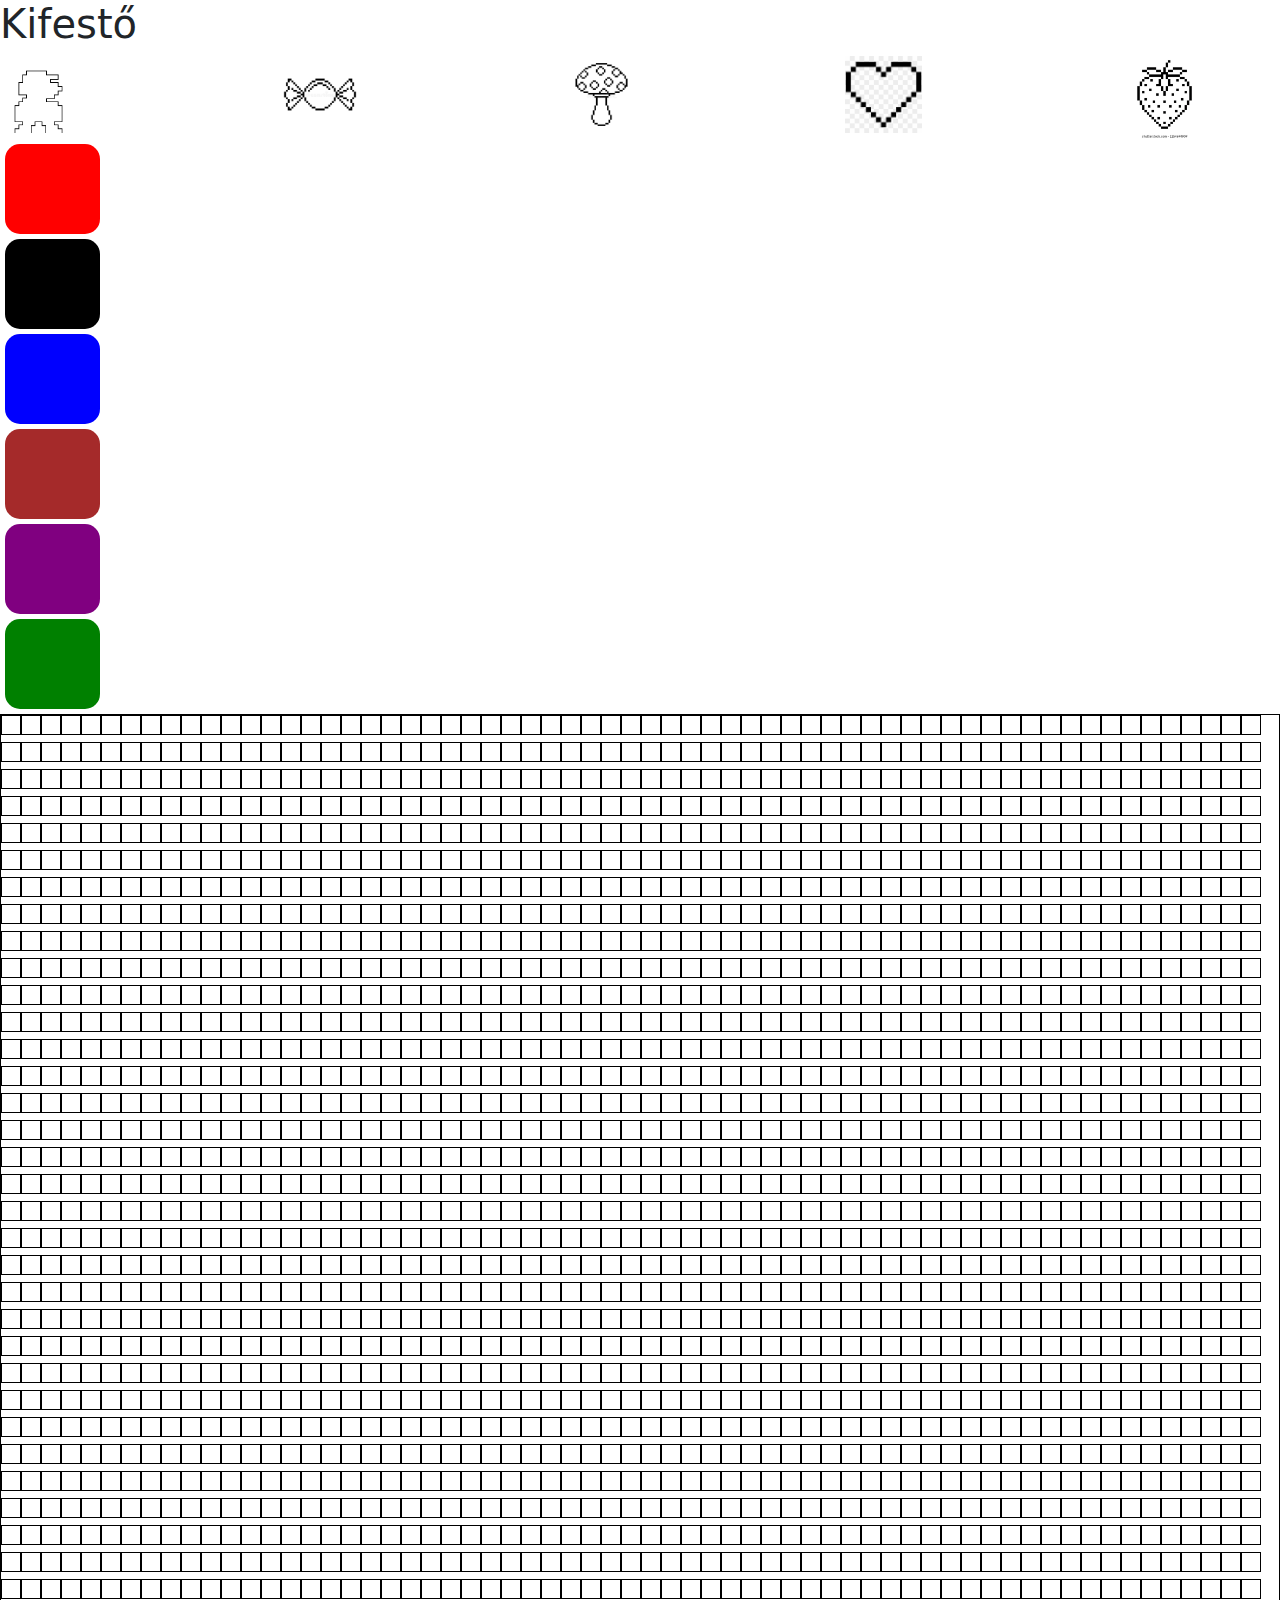
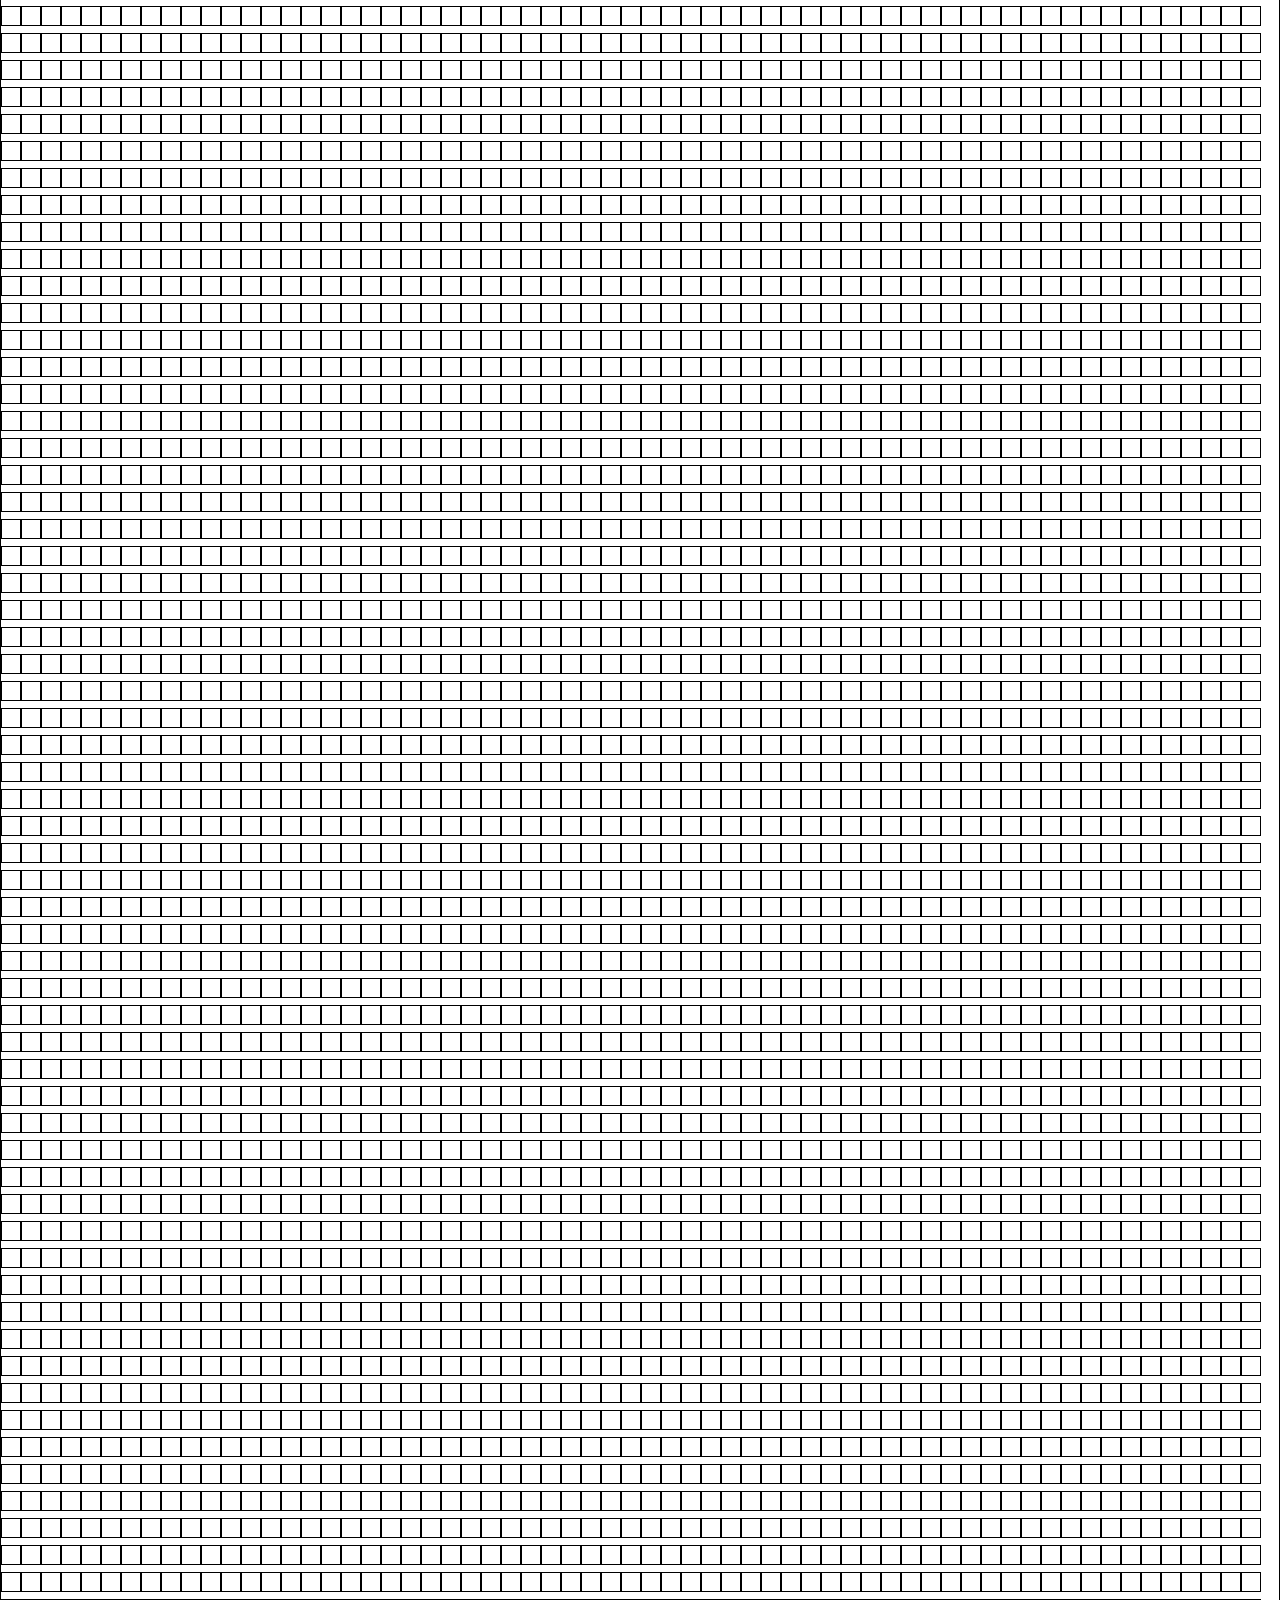
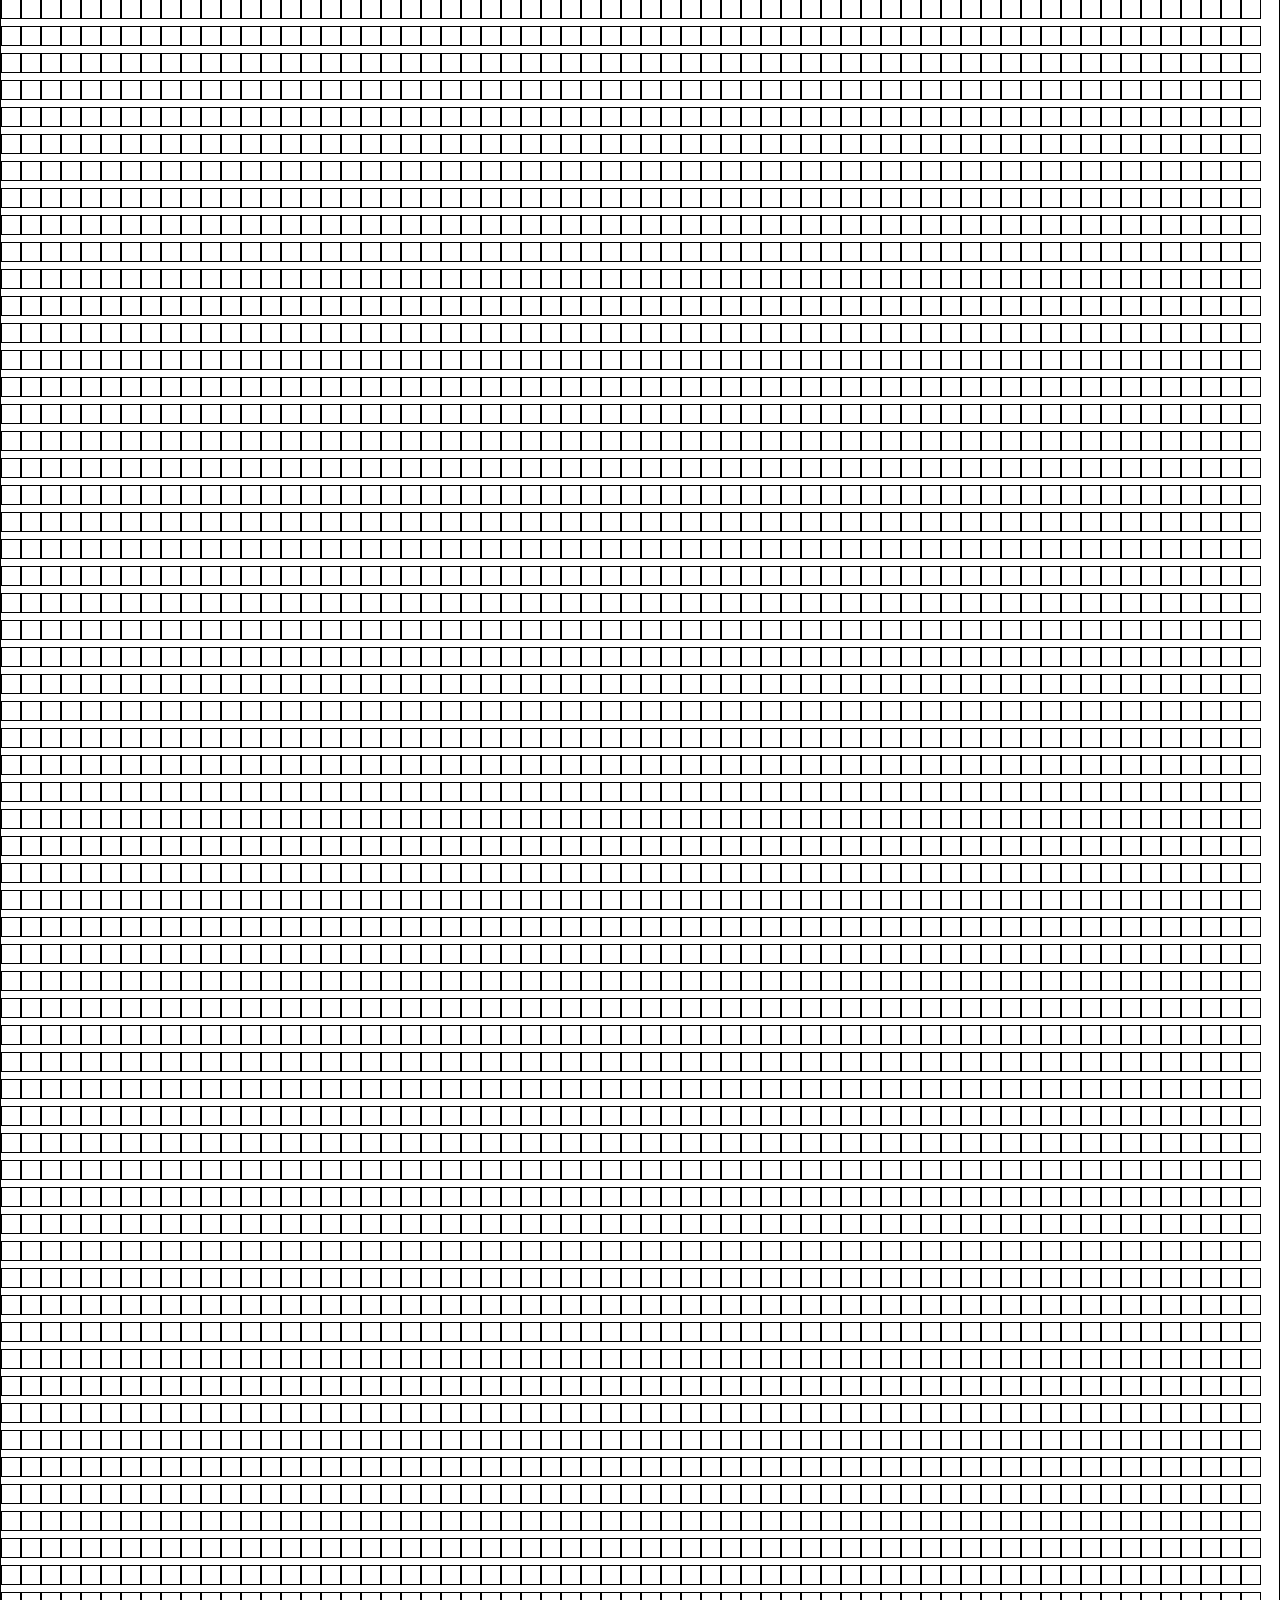
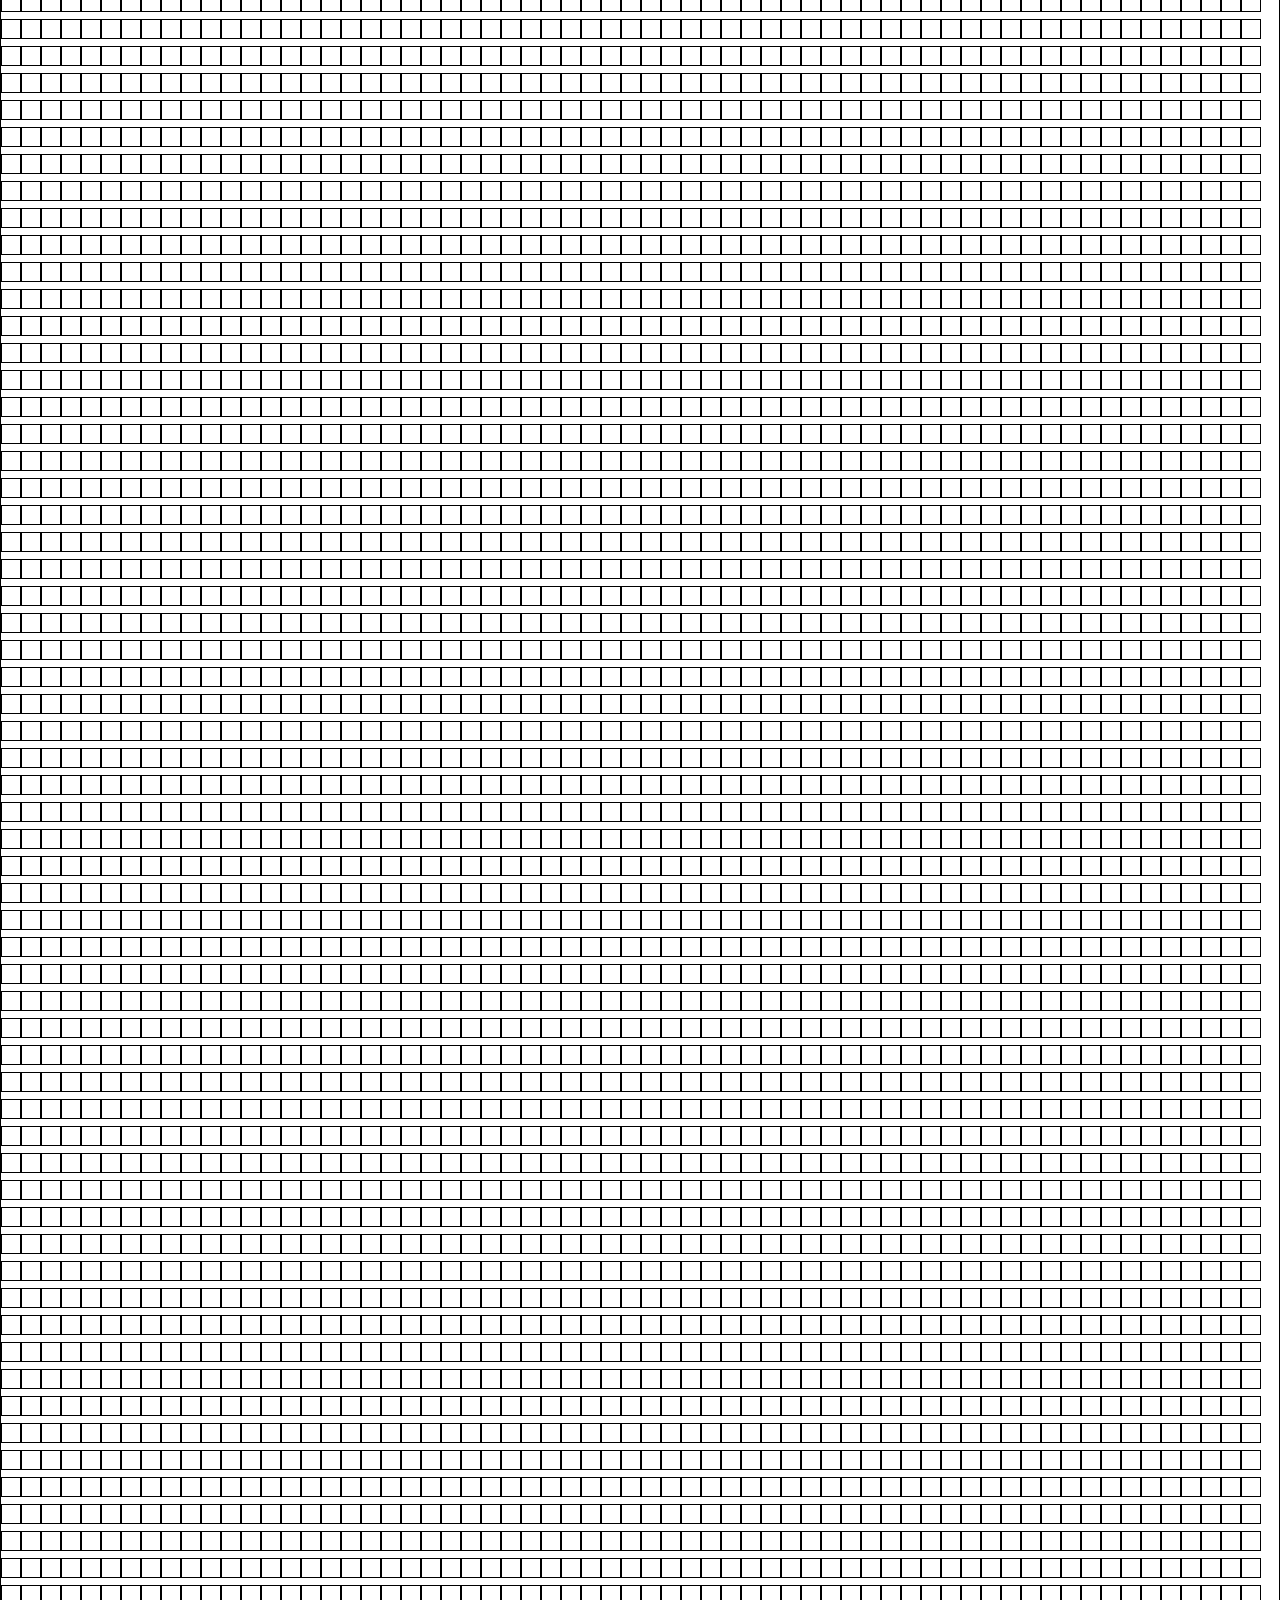
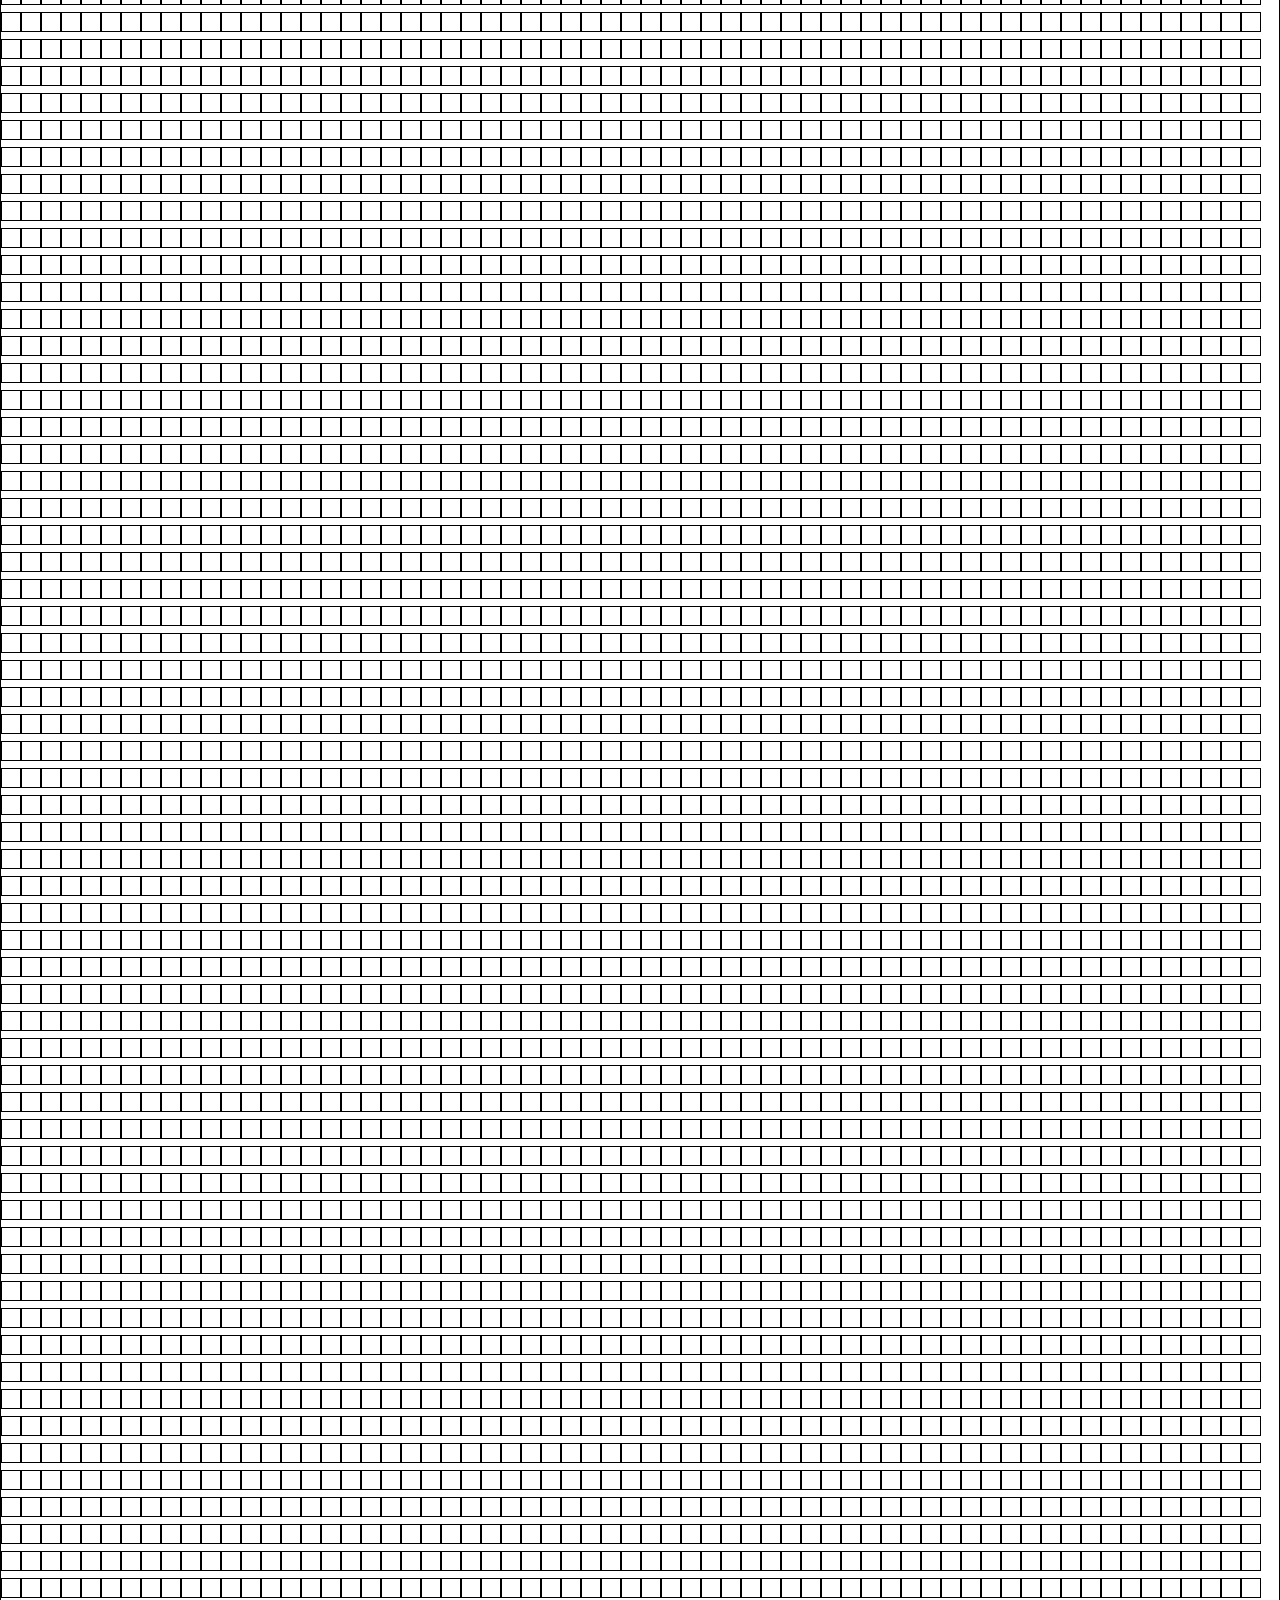
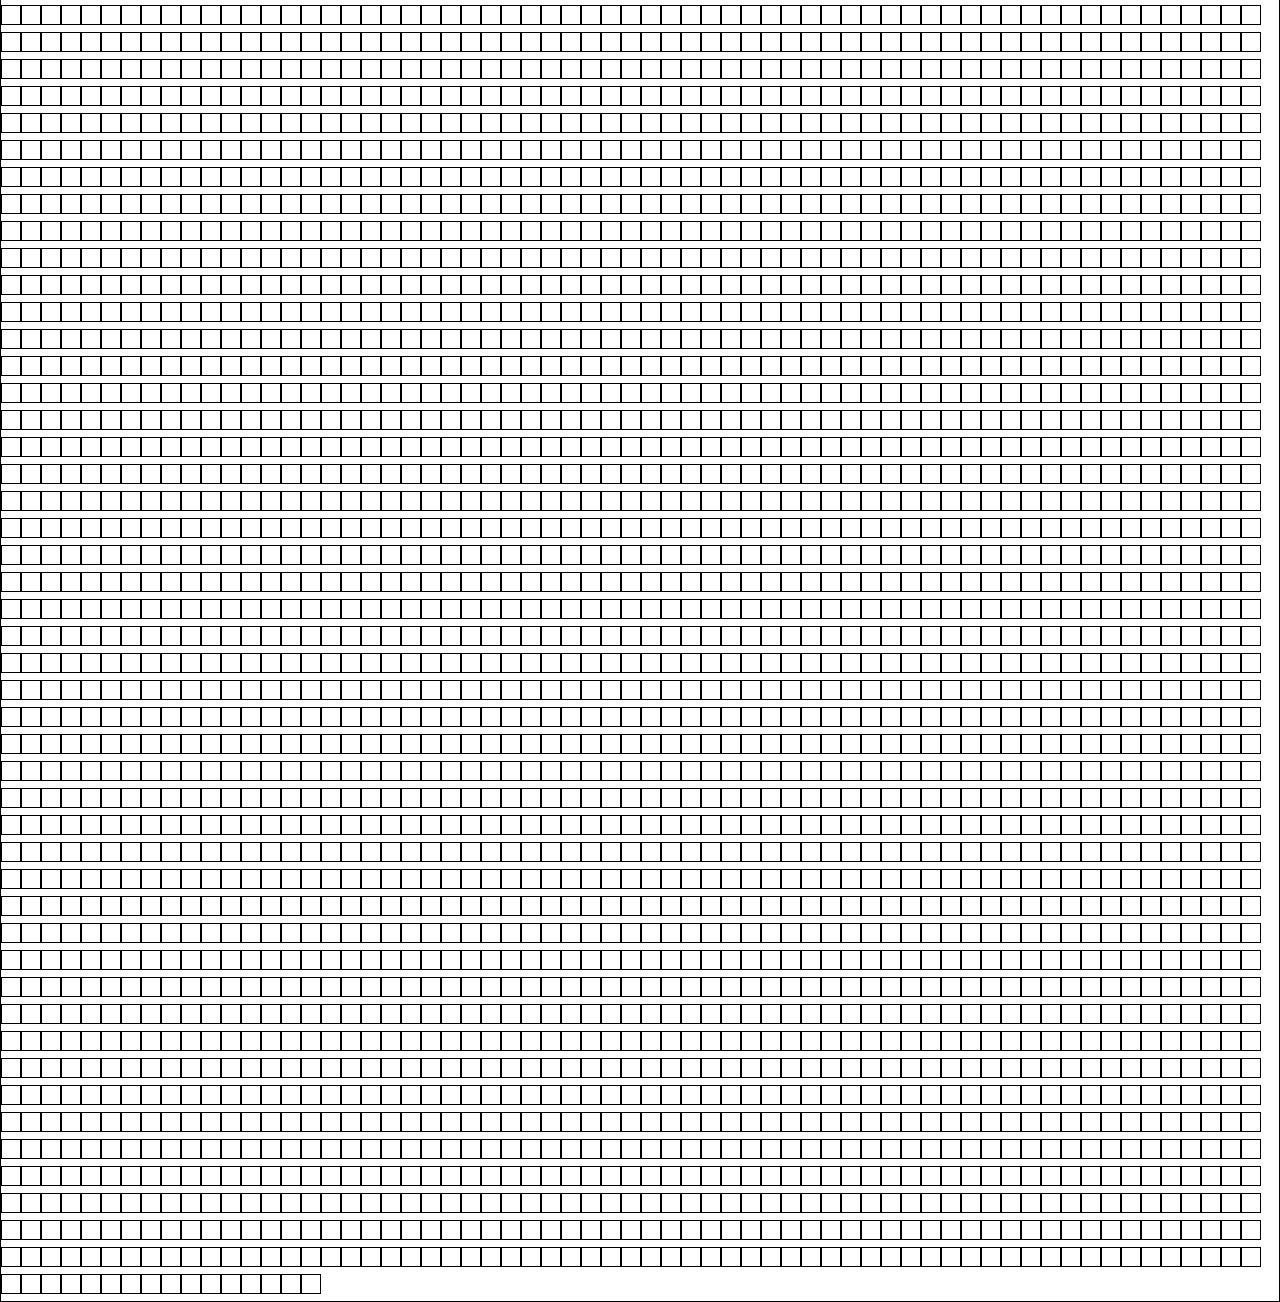
==== index.html @ 81e8b92d "RacsSzerkezet haladas / gap allitasa" ====
<!DOCTYPE html>
<html lang="hu">
  <head>
    <meta charset="UTF-8" />
    <meta http-equiv="X-UA-Compatible" content="IE=edge" />
    <meta name="viewport" content="width=device-width, initial-scale=1.0" />
    <title>KIfesto_szinek</title>
    <script src="https://ajax.googleapis.com/ajax/libs/jquery/3.6.4/jquery.min.js"></script>
    <link href="https://cdn.jsdelivr.net/npm/bootstrap@5.2.3/dist/css/bootstrap.min.css" rel="stylesheet">
    <script src="https://cdn.jsdelivr.net/npm/bootstrap@5.2.3/dist/js/bootstrap.bundle.min.js"></script>
    <script src="SzínPaletta.js" type="module"></script>

    <link rel="stylesheet" href="style.css" />
  </head>

  <body>
    <main>
      <h1>Kifestő</h1>
 
      <div class="kepek">
        <div class="kep"><img src="kepek/1.jpg" alt="" /></div>
        <div class="kep"><img src="kepek/2.jpg" alt="" /></div>
        <div class="kep"><img src="kepek/3.jpg" alt="" /></div>
        <div class="kep"><img src="kepek/4.jpg" alt="" /></div>
        <div class="kep"><img src="kepek/5.jpg" alt="" /></div>
      </div>
      <aside class="tarolo"></aside>
      <div id="canvas" class="canvas"></div>
    </main>
  </body>
</html>
---- style.css ----
.szin{
    width: 95px;
    height: 90px;
    margin: 5px;
    border-radius: 15px;
}

.kepek{
    margin: auto;
    gap: 10%;
    display: grid;
    grid-template-columns: repeat(5, auto);
}

.kep img{
    width: 50%;
    
}

.canvas {
    border: 1px solid #000;
  }

.square {
    width: 20px;
    height: 20px;
    display: inline-block;
    border: 1px solid #000;
  }


  .color-picker {
    display: inline-block;
    width: 20px;
    height: 20px;
    cursor: pointer;
    margin-right: 5px;
  }
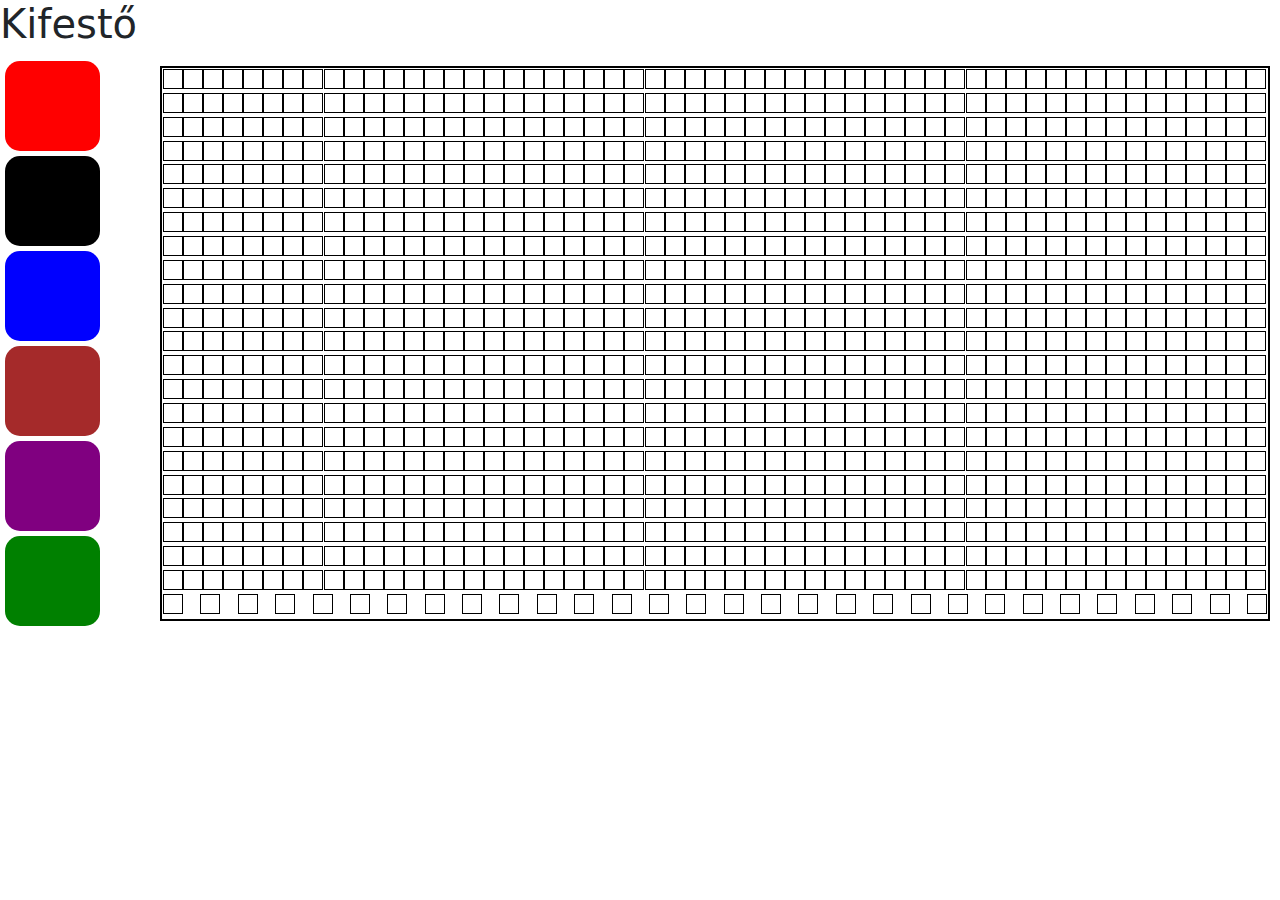
==== commit 4c8e803a: "modosított" ====
--- a/index.html
+++ b/index.html
@@ -15,17 +15,18 @@
 
   <body>
     <main>
-      <h1>Kifestő</h1>
- 
-      <div class="kepek">
+      <div class="kepek" style="display: none;">
         <div class="kep"><img src="kepek/1.jpg" alt="" /></div>
         <div class="kep"><img src="kepek/2.jpg" alt="" /></div>
         <div class="kep"><img src="kepek/3.jpg" alt="" /></div>
         <div class="kep"><img src="kepek/4.jpg" alt="" /></div>
         <div class="kep"><img src="kepek/5.jpg" alt="" /></div>
       </div>
+      <header>
+        <h1>Kifestő</h1>
+      </header>
+      <article class="kockak"></article>
       <aside class="tarolo"></aside>
-      <div id="canvas" class="canvas"></div>
     </main>
   </body>
 </html>
--- a/style.css
+++ b/style.css
@@ -1,8 +1,42 @@
+*{
+  box-sizing: border-box;
+}
+main{
+  display: grid;
+  grid-template-areas: 
+        "h h"
+        "as a";
+  grid-template-columns: 150px auto;
+}
+article{
+  grid-area: a;
+  border: 2px solid black;
+  margin: 10px;
+  padding: 1px;
+  display: flex;
+  flex-direction: row;
+  flex-wrap: wrap;
+  justify-content: space-between;
+}
+header{
+  grid-area: h;
+}
+aside{
+  grid-area: as;
+}
+.kocka {
+  width: 20px;
+    height: 20px;
+    display: inline-block;
+    border: 1px solid #000;
+    cursor: pointer;
+}
 .szin{
     width: 95px;
     height: 90px;
     margin: 5px;
     border-radius: 15px;
+    cursor: pointer;
 }
 
 .kepek{
@@ -14,25 +48,5 @@
 
 .kep img{
     width: 50%;
-    
 }
 
-.canvas {
-    border: 1px solid #000;
-  }
-
-.square {
-    width: 20px;
-    height: 20px;
-    display: inline-block;
-    border: 1px solid #000;
-  }
-
-
-  .color-picker {
-    display: inline-block;
-    width: 20px;
-    height: 20px;
-    cursor: pointer;
-    margin-right: 5px;
-  }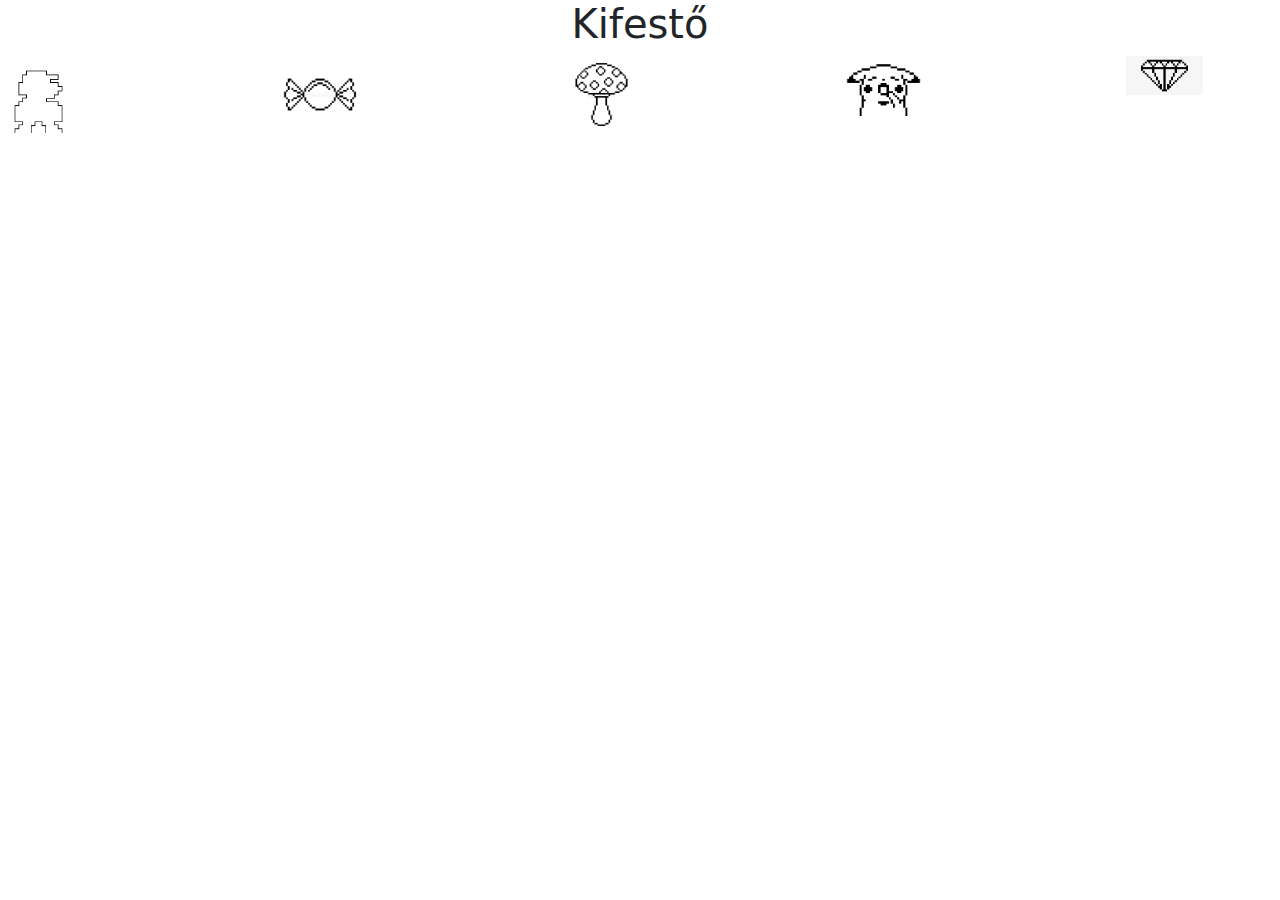
==== commit 3ee18c21: "kepKivalasztas" ====
--- a/index.html
+++ b/index.html
@@ -9,24 +9,19 @@
     <link href="https://cdn.jsdelivr.net/npm/bootstrap@5.2.3/dist/css/bootstrap.min.css" rel="stylesheet">
     <script src="https://cdn.jsdelivr.net/npm/bootstrap@5.2.3/dist/js/bootstrap.bundle.min.js"></script>
     <script src="SzínPaletta.js" type="module"></script>
-
     <link rel="stylesheet" href="style.css" />
   </head>
 
   <body>
     <main>
-      <div class="kepek" style="display: none;">
-        <div class="kep"><img src="kepek/1.jpg" alt="" /></div>
-        <div class="kep"><img src="kepek/2.jpg" alt="" /></div>
-        <div class="kep"><img src="kepek/3.jpg" alt="" /></div>
-        <div class="kep"><img src="kepek/4.jpg" alt="" /></div>
-        <div class="kep"><img src="kepek/5.jpg" alt="" /></div>
-      </div>
       <header>
         <h1>Kifestő</h1>
+        <div class="kepek">
+          
+        </div>
       </header>
-      <article class="kockak"></article>
-      <aside class="tarolo"></aside>
+      <article class="kockak" style="display: none"></article>
+      <aside class="tarolo" style="display: none"></aside>
     </main>
   </body>
 </html>
--- a/style.css
+++ b/style.css
@@ -20,6 +20,9 @@
 }
 header{
   grid-area: h;
+}
+header h1{
+  text-align: center;
 }
 aside{
   grid-area: as;
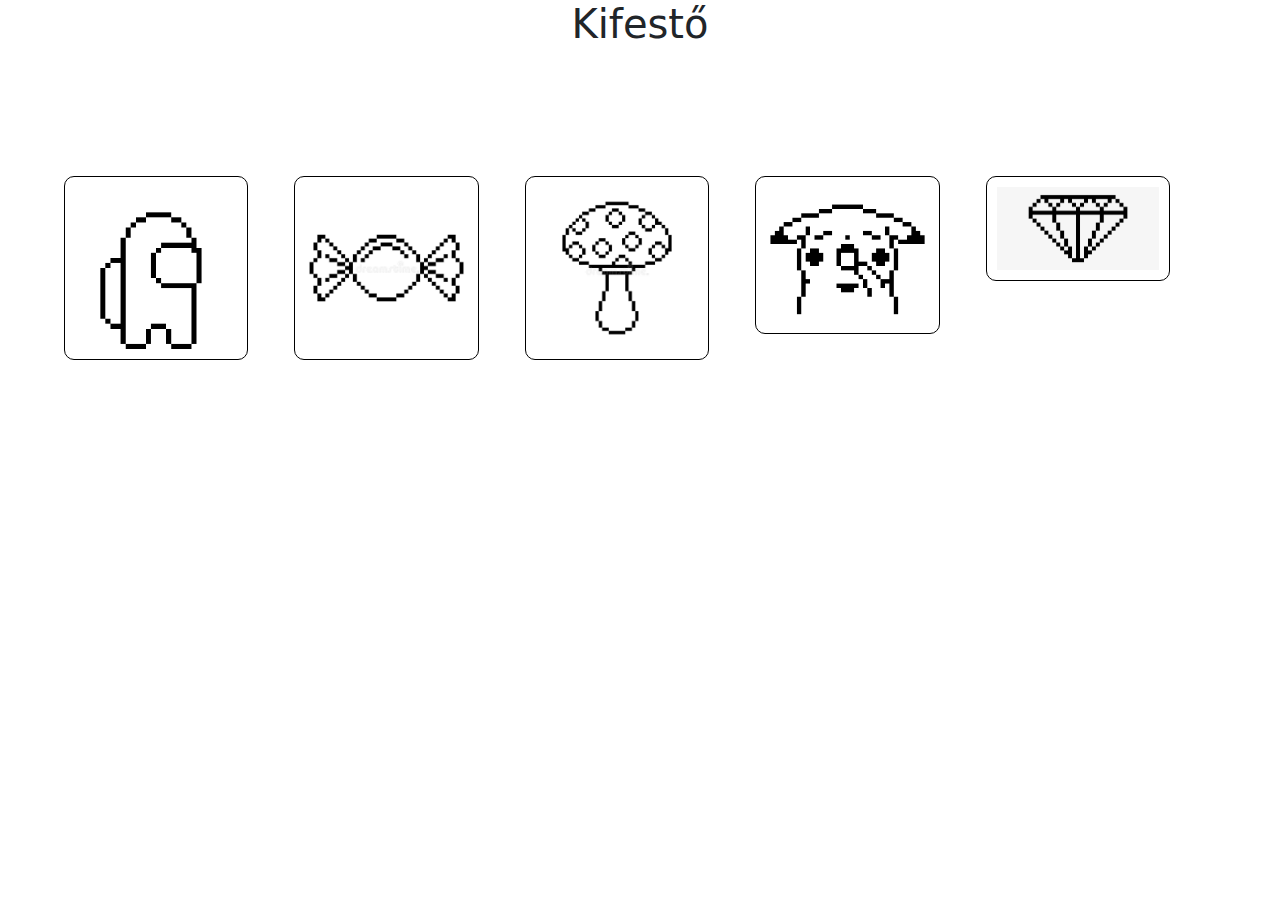
==== commit 1185f43f: "Merge branch 'main' of https://github.com/Kifesto/Kifesto" ====
--- a/index.html
+++ b/index.html
@@ -1,27 +1,31 @@
 <!DOCTYPE html>
 <html lang="hu">
-  <head>
-    <meta charset="UTF-8" />
-    <meta http-equiv="X-UA-Compatible" content="IE=edge" />
-    <meta name="viewport" content="width=device-width, initial-scale=1.0" />
-    <title>KIfesto_szinek</title>
-    <script src="https://ajax.googleapis.com/ajax/libs/jquery/3.6.4/jquery.min.js"></script>
-    <link href="https://cdn.jsdelivr.net/npm/bootstrap@5.2.3/dist/css/bootstrap.min.css" rel="stylesheet">
-    <script src="https://cdn.jsdelivr.net/npm/bootstrap@5.2.3/dist/js/bootstrap.bundle.min.js"></script>
-    <script src="SzínPaletta.js" type="module"></script>
-    <link rel="stylesheet" href="style.css" />
-  </head>
 
-  <body>
-    <main>
-      <header>
-        <h1>Kifestő</h1>
-        <div class="kepek">
-          
-        </div>
-      </header>
-      <article class="kockak" style="display: none"></article>
-      <aside class="tarolo" style="display: none"></aside>
-    </main>
-  </body>
-</html>
+<head>
+  <meta charset="UTF-8" />
+  <meta http-equiv="X-UA-Compatible" content="IE=edge" />
+  <meta name="viewport" content="width=device-width, initial-scale=1.0" />
+  <title>KIfesto_szinek</title>
+  <script src="https://ajax.googleapis.com/ajax/libs/jquery/3.6.4/jquery.min.js"></script>
+  <link href="https://cdn.jsdelivr.net/npm/bootstrap@5.2.3/dist/css/bootstrap.min.css" rel="stylesheet">
+  <script src="https://cdn.jsdelivr.net/npm/bootstrap@5.2.3/dist/js/bootstrap.bundle.min.js"></script>
+  <script src="SzínPaletta.js" type="module"></script>
+  <link rel="stylesheet" href="style.css" />
+</head>
+
+<body>
+  <main>
+    <header>
+      <h1>Kifestő</h1>
+      <div class="kepek">
+
+      </div>
+    </header>
+    <article class="kockak" style="display: none">
+      <div class="doboz"></div>
+    </article>
+    <aside class="tarolo" style="display: none"></aside>
+  </main>
+</body>
+
+</html>--- a/style.css
+++ b/style.css
@@ -1,55 +1,106 @@
-*{
+* {
   box-sizing: border-box;
 }
-main{
+
+main {
   display: grid;
-  grid-template-areas: 
-        "h h"
-        "as a";
+  grid-template-areas:
+    "h h"
+    "as a";
   grid-template-columns: 150px auto;
 }
-article{
+
+article {
+  display: grid;
   grid-area: a;
-  border: 2px solid black;
-  margin: 10px;
+  grid-template-columns: repeat(80, 10px);
+  grid-template-rows: repeat(60, 10px);
   padding: 1px;
-  display: flex;
-  flex-direction: row;
-  flex-wrap: wrap;
-  justify-content: space-between;
+  margin: auto;
+  position: relative;
 }
-header{
+
+header {
   grid-area: h;
 }
-header h1{
+
+header h1 {
   text-align: center;
 }
-aside{
+
+aside {
   grid-area: as;
-}
-.kocka {
-  width: 20px;
-    height: 20px;
-    display: inline-block;
-    border: 1px solid #000;
-    cursor: pointer;
-}
-.szin{
-    width: 95px;
-    height: 90px;
-    margin: 5px;
-    border-radius: 15px;
-    cursor: pointer;
+  display: grid;
+  grid-template-columns: 80px 80px;
+  grid-template-rows: repeat(5, 75px);
 }
 
-.kepek{
-    margin: auto;
-    gap: 10%;
-    display: grid;
-    grid-template-columns: repeat(5, auto);
+.kocka {
+  width: 10px;
+  height: 10px;
+  display: inline-block;
+  border: 1px solid rgba(90, 89, 89, 0.425);
+  cursor: pointer;
+  margin: 0;
 }
 
-.kep img{
-    width: 50%;
+.szin {
+  width: 75px;
+  height: 70px;
+  margin: 5px;
+  border-radius: 15px;
+  cursor: pointer;
+  border: 1px solid gray;
+  border-radius: 10px;
 }
 
+.kepek {
+  margin: auto;
+  margin-top: 10%;
+  display: grid;
+  gap: 0;
+  grid-template-columns: repeat(5, auto);
+  padding-left: 5%;
+  padding-right: 5%;
+}
+
+.kep img {
+  width: 80%;
+  padding: 10px;
+  border: 1.5px solid black;
+  border-radius: 10px;
+  cursor: pointer;
+  transition: width 1s;
+}
+
+.kep img:hover {
+  width: 150px;
+}
+
+.kivalasztottKep>img {
+  width: 600px;
+  position: absolute;
+  top: 75%;
+  left: 55%;
+  transform: translate(-50%, -50%);
+  z-index: -1;
+  background-color: transparent;
+}
+
+.doboz {
+  padding: 10px;
+  position: absolute;
+  top: -27%;
+  left: 90%;
+  width: 30%;
+}
+
+.kszin {
+  text-align: center;
+  padding: 10px;
+  border: 1px solid black;
+  border-radius: 121px;
+  margin-left: 8px;
+  font-size: 6px;
+  padding-bottom: 4px;
+}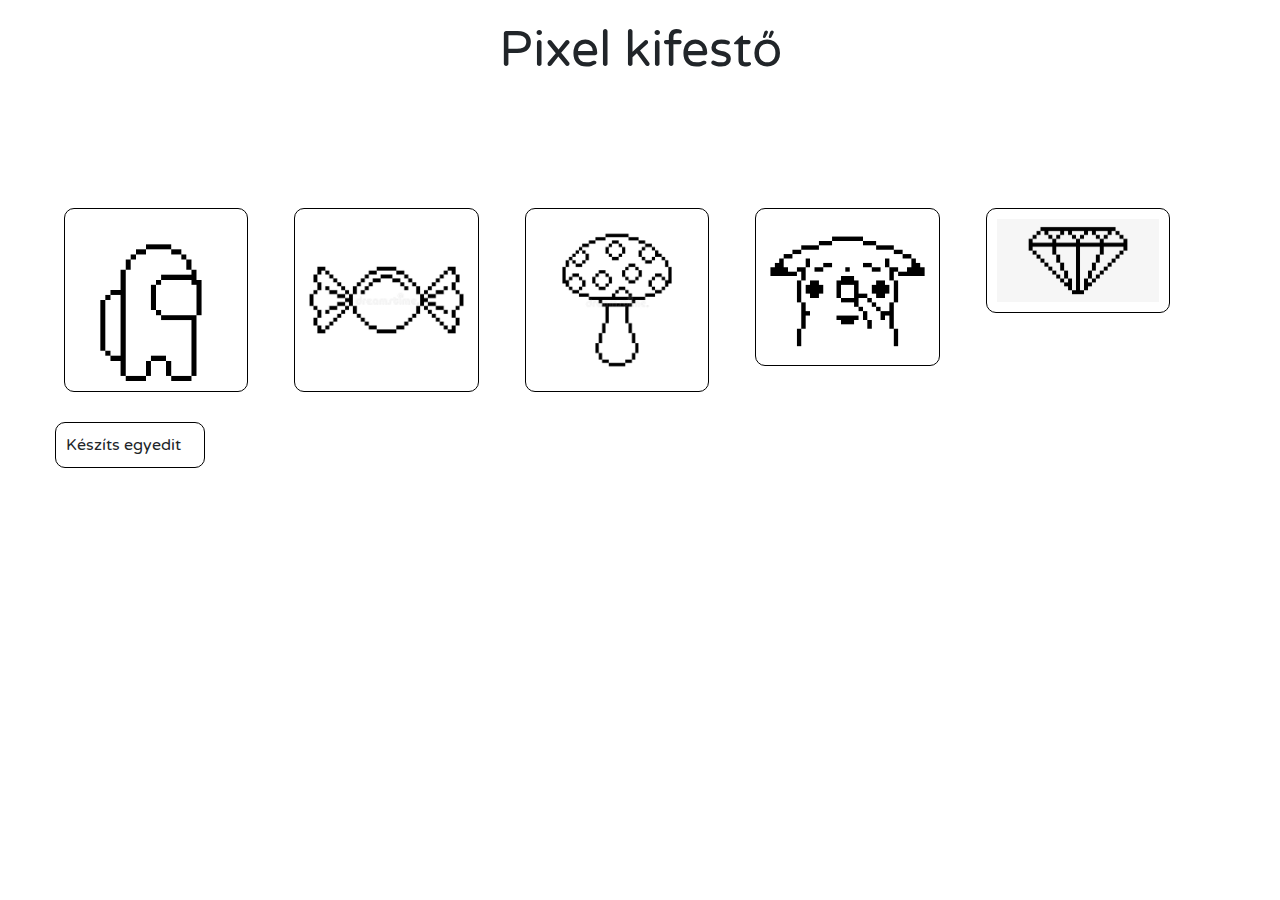
==== commit 8e42013f: "Add files via upload" ====
--- a/index.html
+++ b/index.html
@@ -1,31 +1,44 @@
-<!DOCTYPE html>
-<html lang="hu">
-
-<head>
-  <meta charset="UTF-8" />
-  <meta http-equiv="X-UA-Compatible" content="IE=edge" />
-  <meta name="viewport" content="width=device-width, initial-scale=1.0" />
-  <title>KIfesto_szinek</title>
-  <script src="https://ajax.googleapis.com/ajax/libs/jquery/3.6.4/jquery.min.js"></script>
-  <link href="https://cdn.jsdelivr.net/npm/bootstrap@5.2.3/dist/css/bootstrap.min.css" rel="stylesheet">
-  <script src="https://cdn.jsdelivr.net/npm/bootstrap@5.2.3/dist/js/bootstrap.bundle.min.js"></script>
-  <script src="SzínPaletta.js" type="module"></script>
-  <link rel="stylesheet" href="style.css" />
-</head>
-
-<body>
-  <main>
-    <header>
-      <h1>Kifestő</h1>
-      <div class="kepek">
-
-      </div>
-    </header>
-    <article class="kockak" style="display: none">
-      <div class="doboz"></div>
-    </article>
-    <aside class="tarolo" style="display: none"></aside>
-  </main>
-</body>
-
-</html>+<!DOCTYPE html>
+<html lang="hu">
+  <head>
+    <meta charset="UTF-8" />
+    <meta http-equiv="X-UA-Compatible" content="IE=edge" />
+    <meta name="viewport" content="width=device-width, initial-scale=1.0" />
+    <title>KIfesto_szinek</title>
+    <script src="https://ajax.googleapis.com/ajax/libs/jquery/3.6.4/jquery.min.js"></script>
+    <link
+      href="https://cdn.jsdelivr.net/npm/bootstrap@5.2.3/dist/css/bootstrap.min.css"
+      rel="stylesheet"
+    />
+    <script src="https://cdn.jsdelivr.net/npm/bootstrap@5.2.3/dist/js/bootstrap.bundle.min.js"></script>
+    <script src="SzínPaletta.js" type="module"></script>
+    <link rel="preconnect" href="https://fonts.googleapis.com" />
+    <link rel="preconnect" href="https://fonts.gstatic.com" crossorigin />
+    <link
+      href="https://fonts.googleapis.com/css2?family=Varela+Round&display=swap"
+      rel="stylesheet"
+    />
+    <link rel="stylesheet" href="style.css" />
+  </head>
+
+  <body>
+    <main>
+      <header>
+        <h1>Pixel kifestő</h1>
+        <div class="kepek"></div>
+        
+      </header>
+      <article class="kockak" style="display: none">
+        <div class="doboz"></div>
+      </article>
+      <aside class="tarolo" style="display: none">
+        <a href="index.html"><div class="szin"><p>➜</p></div></a>
+        <div></div>
+      </aside>
+      <div class="egyedi"><p>Készíts egyedit</p></div>
+      <footer class="ft" style="display: none">
+        Készítette: Fűrész Bence - Evinger Bónó - Béldy Ádám
+      </footer>
+    </main>
+  </body>
+</html>
--- a/style.css
+++ b/style.css
@@ -1,106 +1,159 @@
-* {
-  box-sizing: border-box;
-}
-
-main {
-  display: grid;
-  grid-template-areas:
-    "h h"
-    "as a";
-  grid-template-columns: 150px auto;
-}
-
-article {
-  display: grid;
-  grid-area: a;
-  grid-template-columns: repeat(80, 10px);
-  grid-template-rows: repeat(60, 10px);
-  padding: 1px;
-  margin: auto;
-  position: relative;
-}
-
-header {
-  grid-area: h;
-}
-
-header h1 {
-  text-align: center;
-}
-
-aside {
-  grid-area: as;
-  display: grid;
-  grid-template-columns: 80px 80px;
-  grid-template-rows: repeat(5, 75px);
-}
-
-.kocka {
-  width: 10px;
-  height: 10px;
-  display: inline-block;
-  border: 1px solid rgba(90, 89, 89, 0.425);
-  cursor: pointer;
-  margin: 0;
-}
-
-.szin {
-  width: 75px;
-  height: 70px;
-  margin: 5px;
-  border-radius: 15px;
-  cursor: pointer;
-  border: 1px solid gray;
-  border-radius: 10px;
-}
-
-.kepek {
-  margin: auto;
-  margin-top: 10%;
-  display: grid;
-  gap: 0;
-  grid-template-columns: repeat(5, auto);
-  padding-left: 5%;
-  padding-right: 5%;
-}
-
-.kep img {
-  width: 80%;
-  padding: 10px;
-  border: 1.5px solid black;
-  border-radius: 10px;
-  cursor: pointer;
-  transition: width 1s;
-}
-
-.kep img:hover {
-  width: 150px;
-}
-
-.kivalasztottKep>img {
-  width: 600px;
-  position: absolute;
-  top: 75%;
-  left: 55%;
-  transform: translate(-50%, -50%);
-  z-index: -1;
-  background-color: transparent;
-}
-
-.doboz {
-  padding: 10px;
-  position: absolute;
-  top: -27%;
-  left: 90%;
-  width: 30%;
-}
-
-.kszin {
-  text-align: center;
-  padding: 10px;
-  border: 1px solid black;
-  border-radius: 121px;
-  margin-left: 8px;
-  font-size: 6px;
-  padding-bottom: 4px;
-}+* {
+  box-sizing: border-box;
+}
+body {
+  font-family: "Varela Round", sans-serif;
+}
+main {
+  display: grid;
+  grid-template-areas:
+    "h h"
+    "as a"
+    "f f";
+  grid-template-columns: 150px auto;
+}
+
+article {
+  display: grid;
+  grid-area: a;
+  grid-template-columns: repeat(80, 10px);
+  grid-template-rows: repeat(60, 10px);
+  padding: 1px;
+  margin: auto;
+  position: relative;
+}
+
+header {
+  grid-area: h;
+}
+footer {
+  grid-area: f;
+  text-align: center;
+  background-color: #842029;
+  color: white;
+  margin-top: 100px;
+  padding: 1px;
+}
+header h1 {
+  text-align: center;
+}
+
+aside {
+  grid-area: as;
+  display: grid;
+  grid-template-columns: 80px 80px;
+  grid-template-rows: repeat(6, 75px);
+}
+
+.kocka {
+  width: 10px;
+  height: 10px;
+  display: inline-block;
+  border: 1px solid rgba(90, 89, 89, 0.425);
+  cursor: pointer;
+  margin: 0;
+}
+
+.szin {
+  width: 75px;
+  height: 70px;
+  margin: 5px;
+  border-radius: 15px;
+  cursor: pointer;
+  border: 1px solid gray;
+  border-radius: 10px;
+}
+
+.kepek {
+  margin: auto;
+  margin-top: 10%;
+  display: grid;
+  gap: 0;
+  grid-template-columns: repeat(5, auto);
+  padding-left: 5%;
+  padding-right: 5%;
+}
+
+.egyedi{
+  margin: auto;
+  margin-top: 30px;
+  margin-left: 55px;
+  width: 100%;
+  cursor: pointer;
+  transition: 0.5s;
+}
+
+.egyedi p{
+  padding: 10px;
+  border: 1.5px solid black;
+  border-radius: 10px;
+  cursor: pointer;
+  transition: 0.5s;
+}
+.kep img{
+  width: 80%;
+  padding: 10px;
+  border: 1.5px solid black;
+  border-radius: 10px;
+  cursor: pointer;
+  transition: 0.5s;
+}
+.kep img:hover{
+  width: 70%;
+}
+
+.kivalasztottKep > img {
+  width: 600px;
+  position: absolute;
+  left: 55%;
+  transform: translate(-50%, -50%);
+  z-index: -1;
+  background-color: transparent;
+  top: 500px;
+}
+
+.doboz {
+  padding: 10px;
+  position: fixed;
+  top: 3%;
+  left: 73%;
+  width: 250px;
+  border-radius: 3px;
+  background-color: white;
+}
+
+.kszin {
+  text-align: center;
+  padding: 10px;
+  border: 1px solid black;
+  border-radius: 121px;
+  margin-left: 8px;
+  font-size: 6px;
+  padding-bottom: 4px;
+}
+
+.szin > p {
+  text-align: center;
+  text-align: center;
+  font-size: 50px;
+  transform: rotate(-180deg);
+  transition: 0.5s;
+  color: black;
+  text-decoration: none;
+  font-family: cursive;
+}
+.szin > p:hover {
+  font-size: 46px;
+  color: #0d6efd;
+}
+aside > a {
+  color: white;
+}
+aside > a:hover {
+  color: white;
+}
+h1 {
+  text-align: center;
+  margin-top: 20px;
+  font-size: 50px;
+}
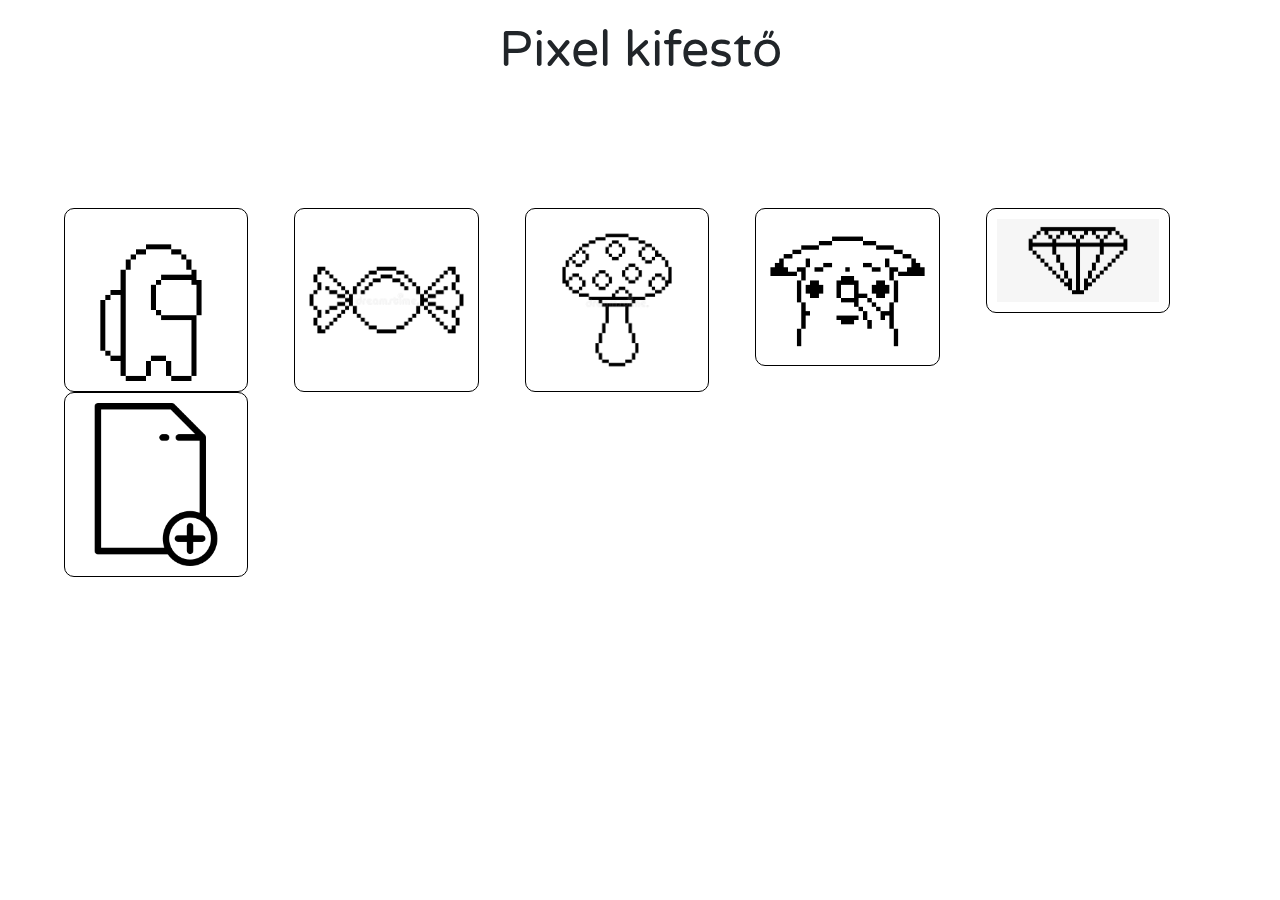
==== commit a49e5130: "ujkep" ====
--- a/index.html
+++ b/index.html
@@ -35,7 +35,6 @@
         <a href="index.html"><div class="szin"><p>➜</p></div></a>
         <div></div>
       </aside>
-      <div class="egyedi"><p>Készíts egyedit</p></div>
       <footer class="ft" style="display: none">
         Készítette: Fűrész Bence - Evinger Bónó - Béldy Ádám
       </footer>
--- a/style.css
+++ b/style.css
@@ -1,9 +1,11 @@
 * {
   box-sizing: border-box;
 }
+
 body {
   font-family: "Varela Round", sans-serif;
 }
+
 main {
   display: grid;
   grid-template-areas:
@@ -26,6 +28,7 @@
 header {
   grid-area: h;
 }
+
 footer {
   grid-area: f;
   text-align: center;
@@ -34,6 +37,7 @@
   margin-top: 100px;
   padding: 1px;
 }
+
 header h1 {
   text-align: center;
 }
@@ -74,23 +78,24 @@
   padding-right: 5%;
 }
 
-.egyedi{
+.egyedi {
   margin: auto;
-  margin-top: 30px;
-  margin-left: 55px;
+  margin-top: 100px;
+  margin-left: 20px;
   width: 100%;
   cursor: pointer;
   transition: 0.5s;
 }
 
-.egyedi p{
+.egyedi p {
   padding: 10px;
   border: 1.5px solid black;
   border-radius: 10px;
   cursor: pointer;
   transition: 0.5s;
 }
-.kep img{
+
+.kep img {
   width: 80%;
   padding: 10px;
   border: 1.5px solid black;
@@ -98,11 +103,12 @@
   cursor: pointer;
   transition: 0.5s;
 }
-.kep img:hover{
+
+.kep img:hover {
   width: 70%;
 }
 
-.kivalasztottKep > img {
+.kivalasztottKep>img {
   width: 600px;
   position: absolute;
   left: 55%;
@@ -132,7 +138,7 @@
   padding-bottom: 4px;
 }
 
-.szin > p {
+.szin>p {
   text-align: center;
   text-align: center;
   font-size: 50px;
@@ -142,18 +148,22 @@
   text-decoration: none;
   font-family: cursive;
 }
-.szin > p:hover {
+
+.szin>p:hover {
   font-size: 46px;
   color: #0d6efd;
 }
-aside > a {
+
+aside>a {
   color: white;
 }
-aside > a:hover {
+
+aside>a:hover {
   color: white;
 }
+
 h1 {
   text-align: center;
   margin-top: 20px;
   font-size: 50px;
-}
+}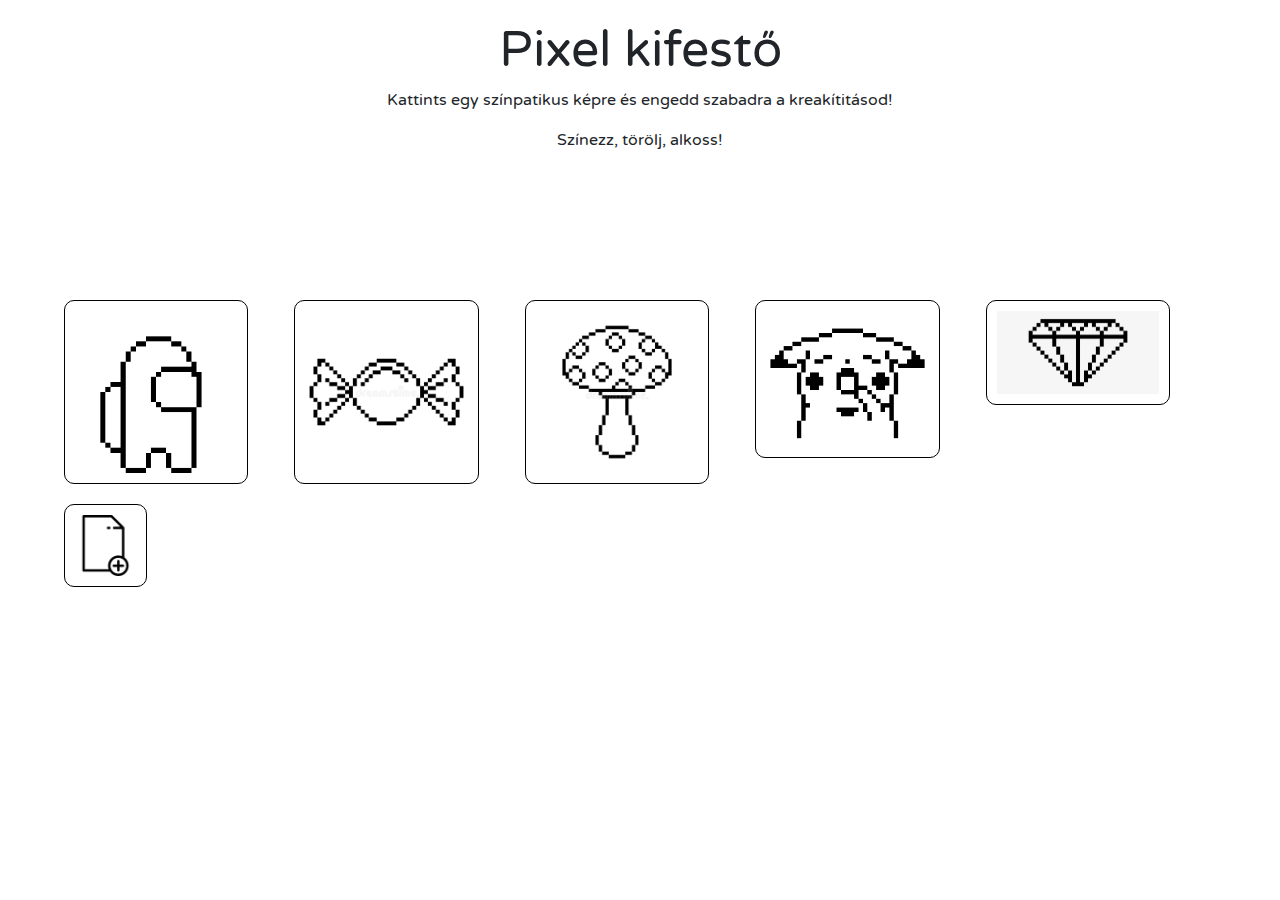
==== commit 7979f46a: "valoztatas" ====
--- a/index.html
+++ b/index.html
@@ -25,6 +25,8 @@
     <main>
       <header>
         <h1>Pixel kifestő</h1>
+        <p>Kattints egy színpatikus képre és engedd szabadra a kreakítitásod!</p>
+        <p>Színezz, törölj, alkoss!</p>
         <div class="kepek"></div>
         
       </header>
--- a/style.css
+++ b/style.css
@@ -13,6 +13,8 @@
     "as a"
     "f f";
   grid-template-columns: 150px auto;
+  max-width: 1400px;
+  margin: auto;
 }
 
 article {
@@ -28,7 +30,9 @@
 header {
   grid-area: h;
 }
-
+header p{
+  text-align: center;
+}
 footer {
   grid-area: f;
   text-align: center;
@@ -93,6 +97,9 @@
   border-radius: 10px;
   cursor: pointer;
   transition: 0.5s;
+}
+.kep{
+  margin-top: 20px;
 }
 
 .kep img {
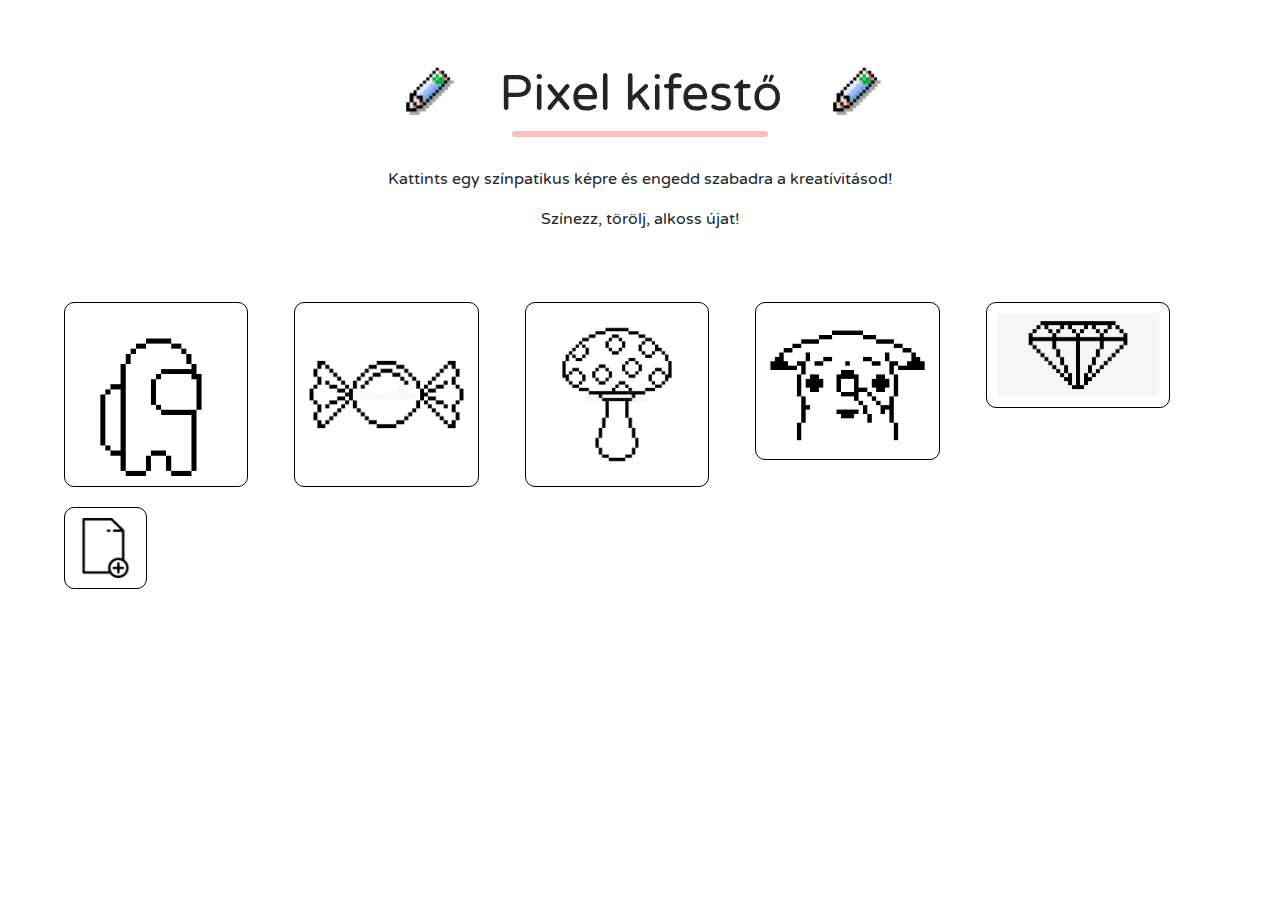
==== commit 91cd3f6c: "design_fejlesztve" ====
--- a/index.html
+++ b/index.html
@@ -24,9 +24,14 @@
   <body>
     <main>
       <header>
-        <h1>Pixel kifestő</h1>
-        <p>Kattints egy színpatikus képre és engedd szabadra a kreakítitásod!</p>
-        <p>Színezz, törölj, alkoss!</p>
+        <div class="fejlec">
+          <div class="logo"><img src="kepek/logo3.png" alt="logo"></div>
+          <h1>Pixel kifestő</h1>
+          <div class="logo"><img src="kepek/logo3.png" alt="logo"></div>
+        </div>
+         <hr>
+         <div class="szoveg"> <p>Kattints egy színpatikus képre és engedd szabadra a kreatívitásod!</p>
+          <p>Színezz, törölj, alkoss újat!</p></div>
         <div class="kepek"></div>
         
       </header>
--- a/style.css
+++ b/style.css
@@ -5,7 +5,14 @@
 body {
   font-family: "Varela Round", sans-serif;
 }
-
+hr{
+  width: 20%;
+    align-items: center;
+    margin: auto;
+    margin-bottom: 30px;
+    border-top: 6px solid red;
+    border-radius: 10px;
+}
 main {
   display: grid;
   grid-template-areas:
@@ -15,8 +22,11 @@
   grid-template-columns: 150px auto;
   max-width: 1400px;
   margin: auto;
+  padding-bottom: 50px;
 }
-
+.logo{
+  text-align: center;
+}
 article {
   display: grid;
   grid-area: a;
@@ -26,7 +36,18 @@
   margin: auto;
   position: relative;
 }
-
+.fejlec{
+  display: grid;
+    grid-template-columns: 141px 286px 141px;
+    justify-content: center;
+    align-items: center;
+    height: 113px;
+    margin-top: 18px;
+}
+.fejlec img{
+  margin-top: 20px;
+    width: 85%;
+}
 header {
   grid-area: h;
 }
@@ -74,7 +95,7 @@
 
 .kepek {
   margin: auto;
-  margin-top: 10%;
+  margin-top: 4%;
   display: grid;
   gap: 0;
   grid-template-columns: repeat(5, auto);
